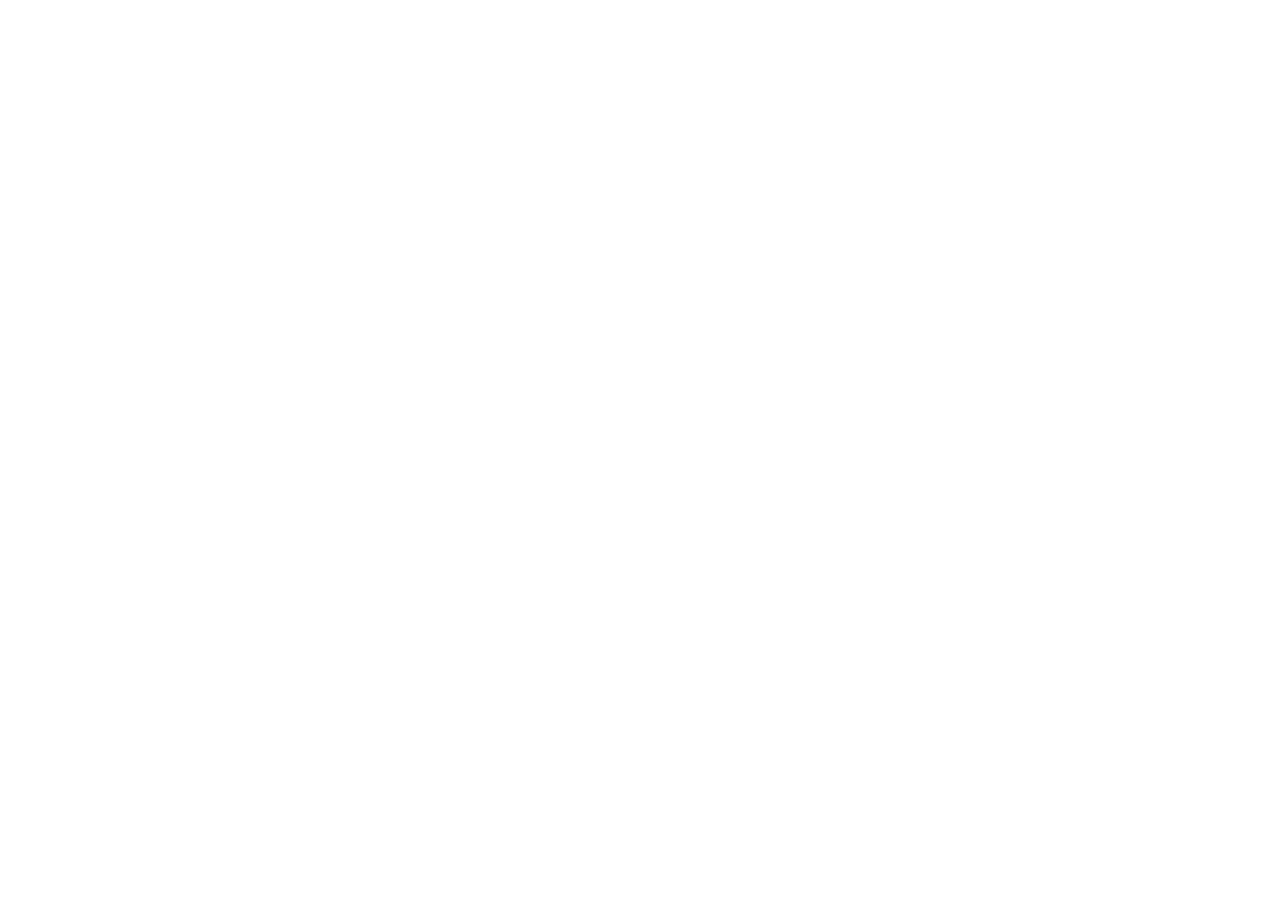
==== src/main/webapp/index.html @ 93dd068b "First commit. Works, using CSS animations" ====
<!DOCTYPE html>
<!--
The MIT License

Copyright 2016 osric.

Permission is hereby granted, free of charge, to any person obtaining a copy
of this software and associated documentation files (the "Software"), to deal
in the Software without restriction, including without limitation the rights
to use, copy, modify, merge, publish, distribute, sublicense, and/or sell
copies of the Software, and to permit persons to whom the Software is
furnished to do so, subject to the following conditions:

The above copyright notice and this permission notice shall be included in
all copies or substantial portions of the Software.

THE SOFTWARE IS PROVIDED "AS IS", WITHOUT WARRANTY OF ANY KIND, EXPRESS OR
IMPLIED, INCLUDING BUT NOT LIMITED TO THE WARRANTIES OF MERCHANTABILITY,
FITNESS FOR A PARTICULAR PURPOSE AND NONINFRINGEMENT. IN NO EVENT SHALL THE
AUTHORS OR COPYRIGHT HOLDERS BE LIABLE FOR ANY CLAIM, DAMAGES OR OTHER
LIABILITY, WHETHER IN AN ACTION OF CONTRACT, TORT OR OTHERWISE, ARISING FROM,
OUT OF OR IN CONNECTION WITH THE SOFTWARE OR THE USE OR OTHER DEALINGS IN
THE SOFTWARE.
-->
<html>
    <head>
        <title>Playing with stuff</title>
        <meta charset="UTF-8">
        <meta name="viewport" content="width=device-width, initial-scale=1.0">
    </head>
    <body>
        <div id="output"></div>
        <script src="js/jquery-3.1.0.min.js"></script>
        <script>
            
            var output = $("#output");
            var source = new EventSource("EventStream");
                     
            source.onmessage = function (event) {
                output.html(event.data + "<br>");                
            };
        </script>
    </body>
</html>
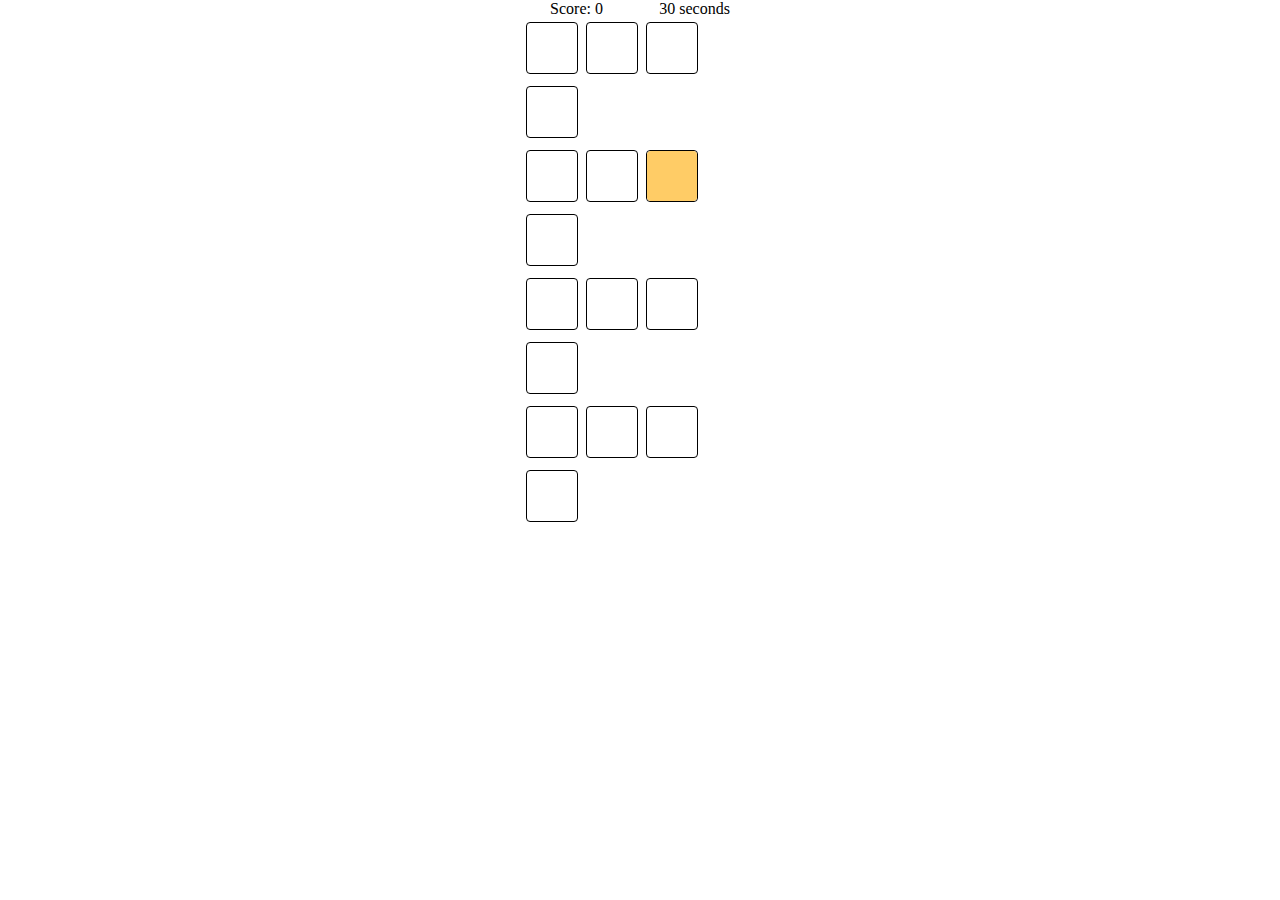
==== commit 2fafaae3: "Moved files" ====
--- a/src/main/webapp/index.html
+++ b/src/main/webapp/index.html
@@ -24,21 +24,20 @@
 -->
 <html>
     <head>
-        <title>Playing with stuff</title>
+        <title>Wack-A-Mole</title>
+        <link id="styles" type="text/css" rel="stylesheet" href="css/wack.css" />
         <meta charset="UTF-8">
         <meta name="viewport" content="width=device-width, initial-scale=1.0">
     </head>
     <body>
-        <div id="output"></div>
-        <script src="js/jquery-3.1.0.min.js"></script>
-        <script>
-            
-            var output = $("#output");
-            var source = new EventSource("EventStream");
-                     
-            source.onmessage = function (event) {
-                output.html(event.data + "<br>");                
-            };
-        </script>
+        <div id="status">
+        <div id="score">Score: 0</div>
+        <div id="time">30 seconds</div>
+        </div>
+        <div>
+        <div id="grid"></div>
+        </div>
+        
+        <script src="js/wack.js"></script>
     </body>
 </html>
--- a/src/main/webapp/css/wack.css
+++ b/src/main/webapp/css/wack.css
@@ -0,0 +1,80 @@
+/*
+The MIT License
+
+Copyright 2016 osric.
+
+Permission is hereby granted, free of charge, to any person obtaining a copy
+of this software and associated documentation files (the "Software"), to deal
+in the Software without restriction, including without limitation the rights
+to use, copy, modify, merge, publish, distribute, sublicense, and/or sell
+copies of the Software, and to permit persons to whom the Software is
+furnished to do so, subject to the following conditions:
+
+The above copyright notice and this permission notice shall be included in
+all copies or substantial portions of the Software.
+
+THE SOFTWARE IS PROVIDED "AS IS", WITHOUT WARRANTY OF ANY KIND, EXPRESS OR
+IMPLIED, INCLUDING BUT NOT LIMITED TO THE WARRANTIES OF MERCHANTABILITY,
+FITNESS FOR A PARTICULAR PURPOSE AND NONINFRINGEMENT. IN NO EVENT SHALL THE
+AUTHORS OR COPYRIGHT HOLDERS BE LIABLE FOR ANY CLAIM, DAMAGES OR OTHER
+LIABILITY, WHETHER IN AN ACTION OF CONTRACT, TORT OR OTHERWISE, ARISING FROM,
+OUT OF OR IN CONNECTION WITH THE SOFTWARE OR THE USE OR OTHER DEALINGS IN
+THE SOFTWARE.
+*/
+/* 
+    Created on : 16-Sep-2016, 18:18:28
+    Author     : osric
+*/
+
+body {
+    width: 236px;
+    margin: 0 auto;
+}
+#grid {        
+   
+}
+
+#status {
+    display: flex;
+    flex-flow: row nowrap;
+    align-items: center;
+    justify-content: space-around;
+}
+
+.cell {
+    position: relative;
+    display: inline-block;
+    width: 50px;
+    height: 50px;
+    margin: 4px;
+    border: thin solid black;
+    border-radius: 4px;
+}
+
+.pop {
+    display: inline-block;
+    width: 50px;    
+    margin: 4px;
+    border-radius: 4px;
+    position: absolute;    
+    bottom: -4px;
+    left: -4px;
+    border: none;    
+}
+
+.popup {    
+    transition: height 5.0s cubic-bezier(0.645, 0.045, 0.355, 1);
+}
+
+.popdown {
+    transition: height 0.25s linear;
+}
+
+.popout {
+    transition: background 0.25s;
+}
+
+.rotate {
+    transform: rotate(0deg);
+    transition: transform 2.0s cubic-bezier(0.645, 0.045, 0.355, 1);
+}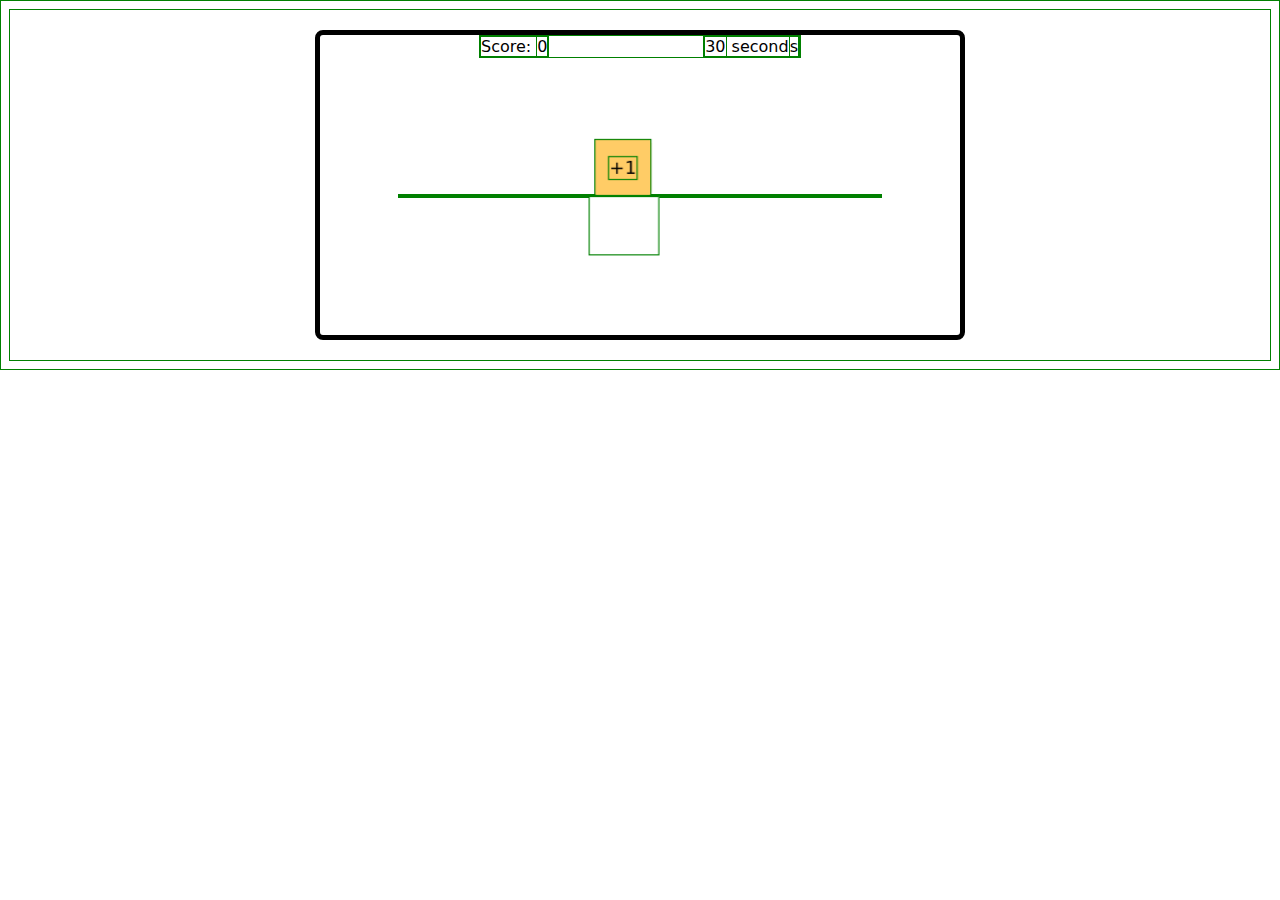
==== commit d10d0fa0: "Changing to 3d look" ====
--- a/src/main/webapp/index.html
+++ b/src/main/webapp/index.html
@@ -2,7 +2,7 @@
 <!--
 The MIT License
 
-Copyright 2016 osric.
+Copyright 2016 Osric Wilkinson <osric@fluffypeople.com>
 
 Permission is hereby granted, free of charge, to any person obtaining a copy
 of this software and associated documentation files (the "Software"), to deal
@@ -30,14 +30,13 @@
         <meta name="viewport" content="width=device-width, initial-scale=1.0">
     </head>
     <body>
-        <div id="status">
-        <div id="score">Score: 0</div>
-        <div id="time">30 seconds</div>
-        </div>
-        <div>
-        <div id="grid"></div>
-        </div>
-        
-        <script src="js/wack.js"></script>
+        <article id="wack">
+            <section id="status">
+                <div>Score: <span id="score">0</span></div>
+                <div><span id="time">30</span> second<span id="times">s</span></div>
+            </section>
+            <section id="grid"></section>
+            <script src="js/wack.js"></script>
+        </article>
     </body>
 </html>
--- a/src/main/webapp/css/wack.css
+++ b/src/main/webapp/css/wack.css
@@ -1,7 +1,7 @@
 /*
 The MIT License
 
-Copyright 2016 osric.
+Copyright 2016 Osric Wilkinson <osric@fluffypeople.com>
 
 Permission is hereby granted, free of charge, to any person obtaining a copy
 of this software and associated documentation files (the "Software"), to deal
@@ -21,60 +21,105 @@
 OUT OF OR IN CONNECTION WITH THE SOFTWARE OR THE USE OR OTHER DEALINGS IN
 THE SOFTWARE.
 */
-/* 
+/*
     Created on : 16-Sep-2016, 18:18:28
     Author     : osric
 */
 
-body {
-    width: 236px;
-    margin: 0 auto;
+* {
+    border: thin solid green;
 }
-#grid {        
-   
+#wack {
+    display: flex;
+    flex-flow: column nowrap;
+    align-items: center;
+    position: relative;
+    width: 640px;
+    height: 300px;
+    border: thick solid black;
+    border-radius: 8px;
+    margin: 20px auto;
+    font-family: Corbel, "Lucida Grande", "Lucida Sans Unicode", "Lucida Sans", "DejaVu Sans", "Bitstream Vera Sans", "Liberation Sans", Verdana, "Verdana Ref", sans serif;
+}
+#grid {
+    width: 240px;
+    perspective: 40px;
+    transform: scale(2);
+    position: absolute;
+    top: 160px;
+    flex: 1 0 auto;
 }
 
 #status {
     display: flex;
     flex-flow: row nowrap;
     align-items: center;
-    justify-content: space-around;
+    justify-content: space-between;
+    width: 50%;
 }
 
-.cell {
-    position: relative;
-    display: inline-block;
+.block {
+    background: white;
+    z-index: 4;
+    width: 60px;
+    height: 50px;
+    position: absolute;
+}
+
+.pop {
+    cursor: pointer;
+    z-index: 2;
+    color: black;
+    display: inline-flex;
+    justify-content: center;
+    align-items: center;
     width: 50px;
     height: 50px;
     margin: 4px;
-    border: thin solid black;
     border-radius: 4px;
+    position: absolute;
+    bottom: -4px;
+    left: -4px;
+    border: none;
+    transform-origin: bottom;
 }
 
-.pop {
-    display: inline-block;
-    width: 50px;    
-    margin: 4px;
-    border-radius: 4px;
-    position: absolute;    
-    bottom: -4px;
-    left: -4px;
-    border: none;    
+.pop-over {
+    position: absolute;
+    top: 0;
+    left: 0;
+    right: 0;
+    bottom: 0;
+    z-index: 3;
 }
 
-.popup {    
-    transition: height 5.0s cubic-bezier(0.645, 0.045, 0.355, 1);
+.popup {
+    transition: transform 1500ms cubic-bezier(0.645, 0.045, 0.355, 1);
 }
 
 .popdown {
-    transition: height 0.25s linear;
+    transition: transform 500ms linear;
 }
 
 .popout {
-    transition: background 0.25s;
+    transition: background 250ms, color 250ms;
 }
 
 .rotate {
     transform: rotate(0deg);
-    transition: transform 2.0s cubic-bezier(0.645, 0.045, 0.355, 1);
+    transition: transform 5s cubic-bezier(0.645, 0.045, 0.355, 1);
+}
+
+.flasher {
+    animation: flash 400ms;
+    animation-iteration-count: 3;
+}
+
+@keyframes flash {
+    0%, 100% {
+        opacity: 1;
+    }
+    50% {
+        opacity: 0.25;
+    }
 }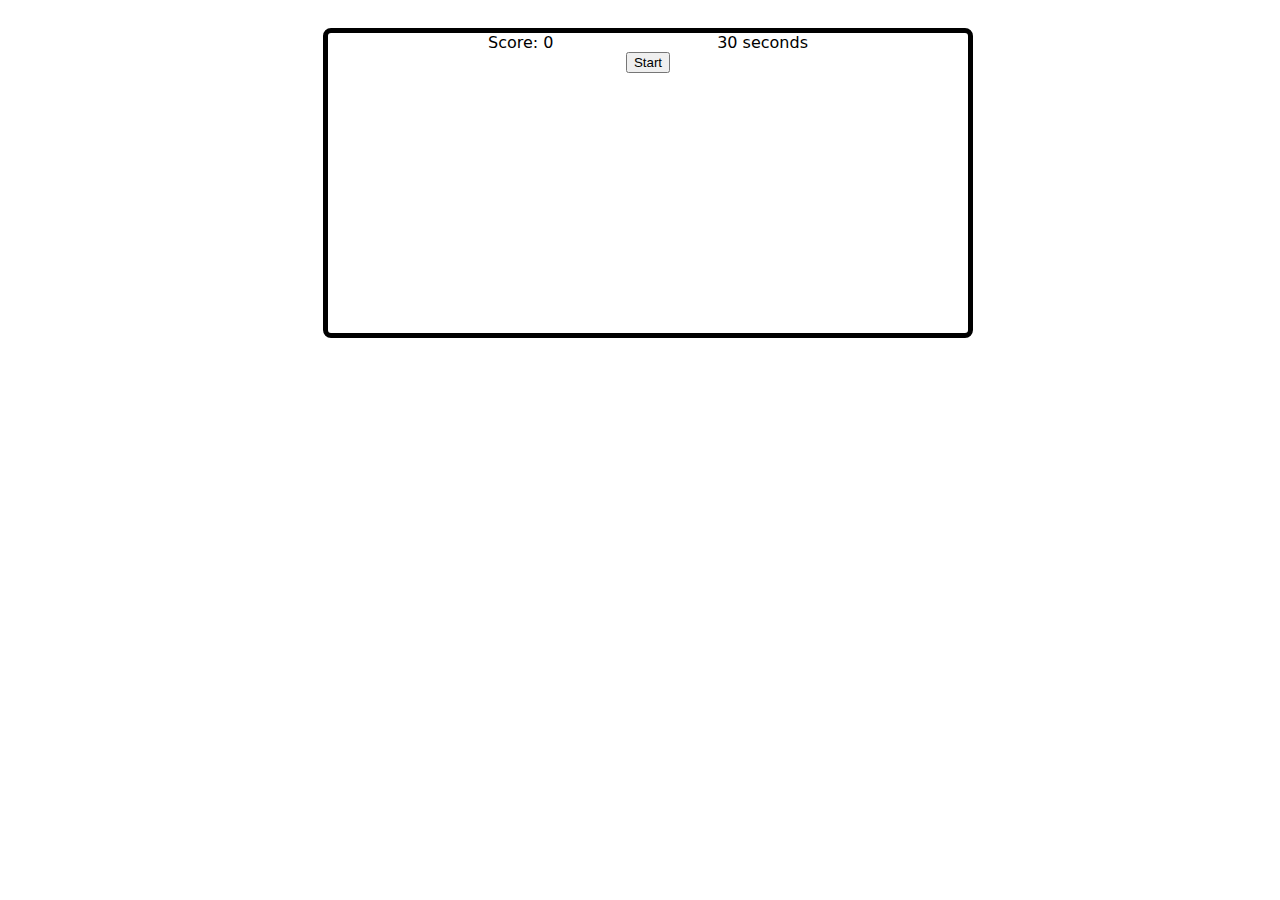
==== commit 032324f6: "Start button" ====
--- a/src/main/webapp/index.html
+++ b/src/main/webapp/index.html
@@ -36,6 +36,9 @@
                 <div><span id="time">30</span> second<span id="times">s</span></div>
             </section>
             <section id="grid"></section>
+            <section id="controls">
+                <button id="start">Start</button>
+            </section>
             <script src="js/wack.js"></script>
         </article>
     </body>
--- a/src/main/webapp/css/wack.css
+++ b/src/main/webapp/css/wack.css
@@ -26,9 +26,15 @@
     Author     : osric
 */
 
-* {
-    border: thin solid green;
+body {
+    display: flex;
+    flex-flow: column nowrap;
+    align-items: center;
+    justify-content: center;
+    height: 100%;
+    width: 100%;
 }
+
 #wack {
     display: flex;
     flex-flow: column nowrap;
@@ -58,19 +64,24 @@
     width: 50%;
 }
 
+#line {
+    position: absolute;
+    width: 240px;
+    height: 1px;
+    background: blue;
+}
+
 .block {
     background: white;
-    z-index: 4;
     width: 60px;
-    height: 50px;
+    height: 60px;
     position: absolute;
 }
 
 .pop {
     cursor: pointer;
-    z-index: 2;
     color: black;
-    display: inline-flex;
+    display: flex;
     justify-content: center;
     align-items: center;
     width: 50px;
@@ -78,9 +89,7 @@
     margin: 4px;
     border-radius: 4px;
     position: absolute;
-    bottom: -4px;
-    left: -4px;
-    border: none;
+    bottom: -6px;
     transform-origin: bottom;
 }
 
